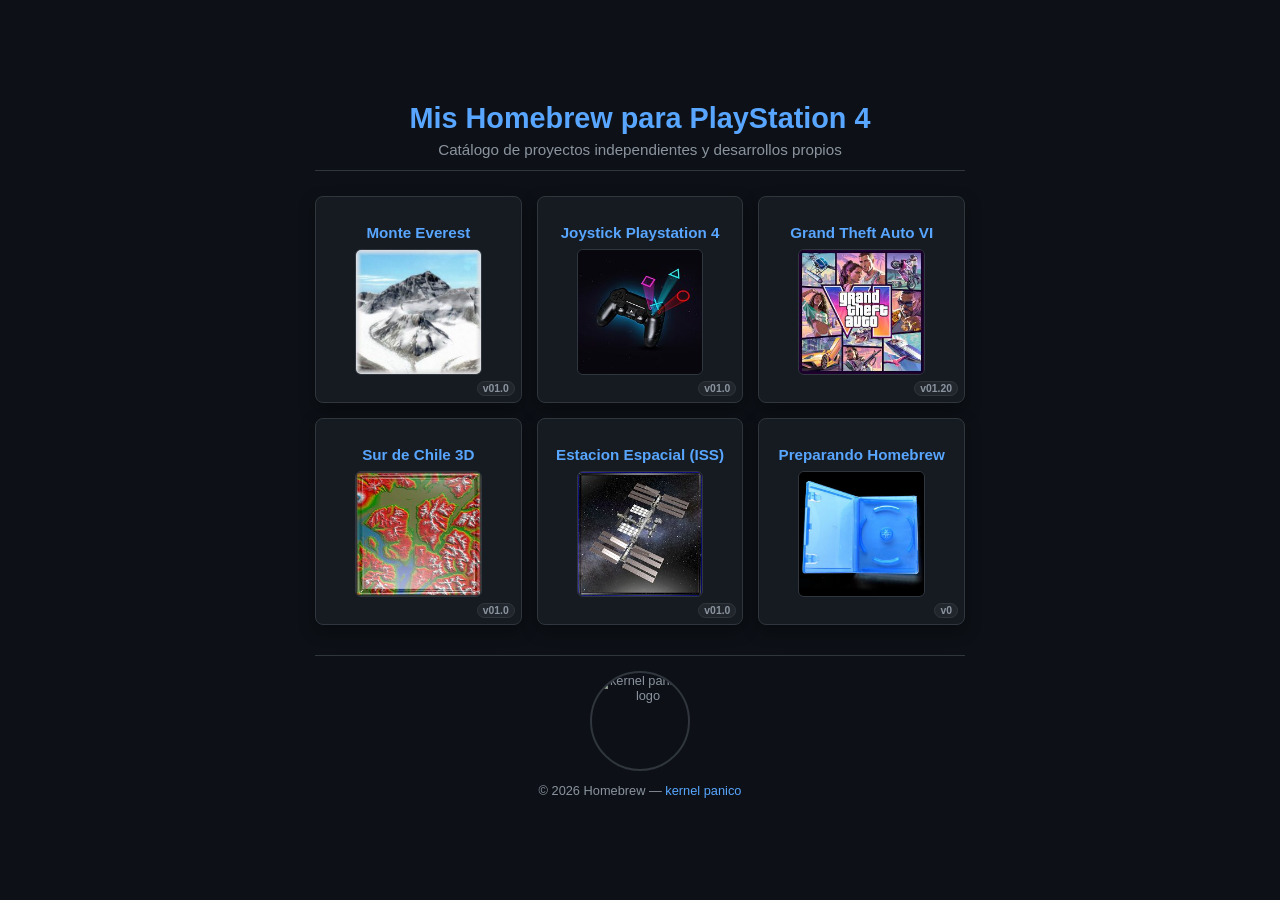
==== index.html @ 09d90ec8 "Add files via upload" ====
﻿<!DOCTYPE html>
<html lang="es">
<head>
    <meta charset="UTF-8">
    <meta name="viewport" content="width=device-width, initial-scale=1.0">
    <title>Homebrew Games</title>
    <link rel="stylesheet" href="style.css">
</head>
<body>
    <div class="container">
        <div class="site-header">
            <h1>Mis Homebrew para PlayStation 4</h1>
            <p class="site-subtitle">Catálogo de proyectos independientes y desarrollos propios</p>
        </div>

        <div class="games-grid">
            <a href="juego1.html" class="game-card">
                <div class="game-title">Monte Everest</div>
                <div class="img-container">
                    <img src="./juego1/logo.jpg" alt="Logo Juego 1">
                </div>
                <span class="badge">v01.0</span>
            </a>

            <a href="juego2.html" class="game-card">
                <div class="game-title">Joystick Playstation 4</div>
                <div class="img-container">
                    <img src="./juego2/logo.jpg" alt="Logo Juego 2">
                </div>
                <span class="badge">v01.0</span>
            </a>

            <a href="juego3.html" class="game-card">
                <div class="game-title">Grand Theft Auto VI</div>
                <div class="img-container">
                    <img src="./juego3/logo.jpg" alt="Logo Juego 3">
                </div>
                <span class="badge">v01.20</span>
            </a>

            <a href="juego4.html" class="game-card">
                <div class="game-title">Sur de Chile 3D</div>
                <div class="img-container">
                    <img src="./juego4/logo.jpg" alt="Logo Juego 4">
                </div>
                <span class="badge">v01.0</span>
            </a>

            <a href="juego5.html" class="game-card">
                <div class="game-title">Estacion Espacial (ISS)</div>
                <div class="img-container">
                    <img src="./juego5/logo.jpg" alt="Logo Juego 5">
                </div>
                <span class="badge">v01.0</span>
            </a>

            <a href="index.html" class="game-card">
                <div class="game-title">Preparando Homebrew</div>
                <div class="img-container">
                    <img src="./juego6/logo.jpg" alt="Logo Juego 6">
                </div>
                <span class="badge">v0</span>
            </a>
        </div>

        <footer class="site-footer">
            <img src="https://avatars.githubusercontent.com/u/338737433?s=96&v=4" alt="kernel panico logo" class="footer-avatar">
            <p>© 2026 Homebrew — <a href="https://github.com/kernel-panico/" target="_blank" rel="noopener">kernel panico</a></p>
        </footer>
    </div>
</body>
</html>
---- style.css ----
* {
    box-sizing: border-box;
}

body {
    background-color: #0d1117;
    color: #c9d1d9;
    font-family: -apple-system, BlinkMacSystemFont, "Segoe UI", Roboto, Helvetica, Arial, sans-serif;
    margin: 0;
    padding: 40px 20px;
    display: flex;
    justify-content: center;
    align-items: center;
    min-height: 100vh;
}

.container {
    max-width: 650px;
    width: 100%;
}

.detail-container {
    max-width: 900px;
}

.site-header {
    text-align: center;
    margin-bottom: 25px;
    border-bottom: 1px solid #30363d;
    padding-bottom: 12px;
}

.site-header h1 {
    border-bottom: none;
    padding-bottom: 0;
    margin-bottom: 6px;
}

.site-subtitle {
    margin: 0;
    color: #8b949e;
    font-size: 0.95rem;
}

h1 {
    color: #58a6ff;
    margin-top: 0;
    font-size: 1.8rem;
}

.header-detail {
    display: flex;
    align-items: center;
    justify-content: space-between;
    border-bottom: 1px solid #30363d;
    padding-bottom: 12px;
    margin-bottom: 25px;
}

.header-detail h1 {
    border-bottom: none;
    padding-bottom: 0;
    margin-bottom: 0;
}

.back-btn {
    display: inline-flex;
    align-items: center;
    color: #8b949e;
    text-decoration: none;
    font-size: 0.85rem;
    background-color: #161b22;
    border: 1px solid #30363d;
    padding: 6px 12px;
    border-radius: 6px;
    transition: all 0.2s ease;
}

.back-btn:hover {
    color: #58a6ff;
    border-color: #58a6ff;
}

.header-spacer {
    width: 70px;
}

.hero-detail-section {
    display: flex;
    gap: 20px;
    align-items: center;
    margin-bottom: 25px;
}

.detail-logo-container {
    display: flex;
    justify-content: center;
    align-items: center;
    flex: 0 0 220px;
    margin-bottom: 0;
}

.detail-logo {
    width: 100%;
    aspect-ratio: 1 / 1;
    border-radius: 8px;
    border: 1px solid #30363d;
    object-fit: cover;
    background-color: #161b22;
}

.games-grid {
    display: grid;
    grid-template-columns: repeat(3, 1fr);
    gap: 15px;
}

.game-card {
    position: relative;
    background-color: #161b22;
    border: 1px solid #30363d;
    border-radius: 8px;
    padding: 12px;
    aspect-ratio: 1 / 1;
    display: flex;
    flex-direction: column;
    align-items: center;
    justify-content: center;
    box-shadow: 0 6px 16px rgba(0,0,0,0.4);
    transition: transform 0.2s ease, border-color 0.2s ease, box-shadow 0.2s ease;
    text-decoration: none;
    color: inherit;
    cursor: pointer;
}

.game-card:hover {
    transform: translateY(-4px);
    border-color: #58a6ff;
    box-shadow: 0 8px 24px rgba(88, 166, 255, 0.15);
}

.badge {
    position: absolute;
    bottom: 6px;
    right: 6px;
    background-color: #21262d;
    color: #8b949e;
    border: 1px solid #30363d;
    font-size: 0.65rem;
    padding: 1px 5px;
    border-radius: 10px;
    font-weight: 600;
}

.game-title {
    color: #58a6ff;
    font-size: 0.95rem;
    margin: 0 0 8px 0;
    text-align: center;
    font-weight: 600;
    white-space: nowrap;
    overflow: hidden;
    text-overflow: ellipsis;
    width: 100%;
}

.img-container {
    width: 70%;
    aspect-ratio: 1 / 1;
    overflow: hidden;
    border-radius: 6px;
    border: 1px solid #30363d;
    display: flex;
    justify-content: center;
    align-items: center;
    background-color: #0d1117;
}

img {
    width: 100%;
    height: 100%;
    object-fit: cover;
}

.gallery-grid {
    display: grid;
    grid-template-columns: repeat(2, 1fr);
    gap: 20px;
    margin-bottom: 20px;
}

.gallery-item {
    width: 100%;
    aspect-ratio: 16 / 9;
    overflow: hidden;
    border-radius: 8px;
    border: 1px solid #30363d;
    background-color: #161b22;
    cursor: pointer;
    transition: transform 0.2s ease, border-color 0.2s ease;
}

.gallery-item:hover {
    transform: scale(1.02);
    border-color: #58a6ff;
}

.info-grid {
    display: grid;
    grid-template-columns: repeat(2, 1fr);
    gap: 12px;
    flex: 1;
    margin-bottom: 0;
}

.info-card {
    background-color: #161b22;
    border: 1px solid #30363d;
    border-radius: 6px;
    padding: 10px;
    display: flex;
    flex-direction: column;
    align-items: center;
    text-align: center;
}

.info-label {
    font-size: 0.75rem;
    color: #8b949e;
    margin-bottom: 4px;
    text-transform: uppercase;
    letter-spacing: 0.5px;
}

.info-value {
    font-size: 0.9rem;
    color: #c9d1d9;
    font-weight: 600;
}

.description-box,
.download-box {
    background-color: #161b22;
    border: 1px solid #30363d;
    border-radius: 8px;
    padding: 20px;
    margin-bottom: 20px;
    box-shadow: 0 6px 16px rgba(0,0,0,0.4);
}

.description-box h2,
.download-box h2 {
    color: #58a6ff;
    font-size: 1.2rem;
    margin-top: 0;
    margin-bottom: 10px;
    border-bottom: 1px solid #30363d;
    padding-bottom: 6px;
}

.description-box p {
    margin: 0;
    line-height: 1.5;
    font-size: 0.95rem;
}

.download-actions {
    display: flex;
    gap: 12px;
}

.download-btn {
    display: inline-flex;
    align-items: center;
    gap: 8px;
    padding: 10px 18px;
    border-radius: 6px;
    text-decoration: none;
    font-weight: 600;
    font-size: 0.95rem;
    transition: all 0.2s ease;
}

.download-btn.primary {
    background-color: #238636;
    color: #ffffff;
}

.download-btn.primary:hover {
    background-color: #2ea043;
}

.btn-size {
    font-size: 0.75rem;
    opacity: 0.8;
    background: rgba(0,0,0,0.2);
    padding: 2px 6px;
    border-radius: 4px;
}

.lightbox {
    display: none;
    position: fixed;
    top: 0;
    left: 0;
    width: 100vw;
    height: 100vh;
    background-color: rgba(13, 17, 23, 0.9);
    z-index: 1000;
    justify-content: center;
    align-items: center;
}

.lightbox.active {
    display: flex;
}

.lightbox img {
    max-width: 90%;
    max-height: 85vh;
    width: auto;
    height: auto;
    border-radius: 8px;
    border: 1px solid #30363d;
    box-shadow: 0 12px 32px rgba(0,0,0,0.8);
}

.lightbox-close {
    position: absolute;
    top: 20px;
    right: 30px;
    color: #c9d1d9;
    font-size: 2rem;
    cursor: pointer;
    line-height: 1;
}

.lightbox-close:hover {
    color: #58a6ff;
}

.site-footer {
    text-align: center;
    margin-top: 30px;
    padding-top: 15px;
    border-top: 1px solid #30363d;
    font-size: 0.8rem;
    color: #8b949e;
    display: flex;
    flex-direction: column;
    align-items: center;
    gap: 12px;
}

.site-footer p {
    margin: 0;
}

.site-footer a {
    color: #58a6ff;
    text-decoration: none;
}

.site-footer a:hover {
    text-decoration: underline;
}

.footer-avatar {
    width: 100px;
    height: 100px;
    border-radius: 50%;
    border: 2px solid #30363d;
    object-fit: cover;
}

@media (max-width: 768px) {
    .hero-detail-section {
        flex-direction: column;
    }
    .detail-logo-container {
        flex: 0 0 auto;
        width: 180px;
    }
    .info-grid {
        width: 100%;
    }
}

@media (max-width: 600px) {
    .container {
        max-width: 450px;
    }

    .games-grid {
        gap: 10px;
    }

    .game-card {
        padding: 8px;
    }

    .game-title {
        font-size: 0.85rem;
        margin-bottom: 6px;
    }

    .img-container {
        width: 75%;
    }

    .badge {
        font-size: 0.6rem;
        padding: 1px 4px;
        bottom: 4px;
        right: 4px;
    }

    .gallery-grid {
        grid-template-columns: repeat(2, 1fr);
    }

    .detail-logo {
        width: calc(25% - 3px);
    }

    .info-grid {
        grid-template-columns: repeat(2, 1fr);
    }

    .download-actions {
        flex-direction: column;
    }

    .download-btn {
        justify-content: center;
        width: 100%;
    }

    .header-spacer {
        width: 0;
        display: none;
    }

    .header-detail {
        justify-content: flex-start;
        gap: 15px;
    }

    .header-detail h1 {
        font-size: 1.4rem;
    }
}

@media (max-width: 400px) {
    .gallery-grid {
        grid-template-columns: 1fr;
    }

    .detail-logo {
        width: 50%;
    }
}

@media (max-width: 380px) {
    .games-grid {
        grid-template-columns: repeat(2, 1fr);
    }
}
    }
}
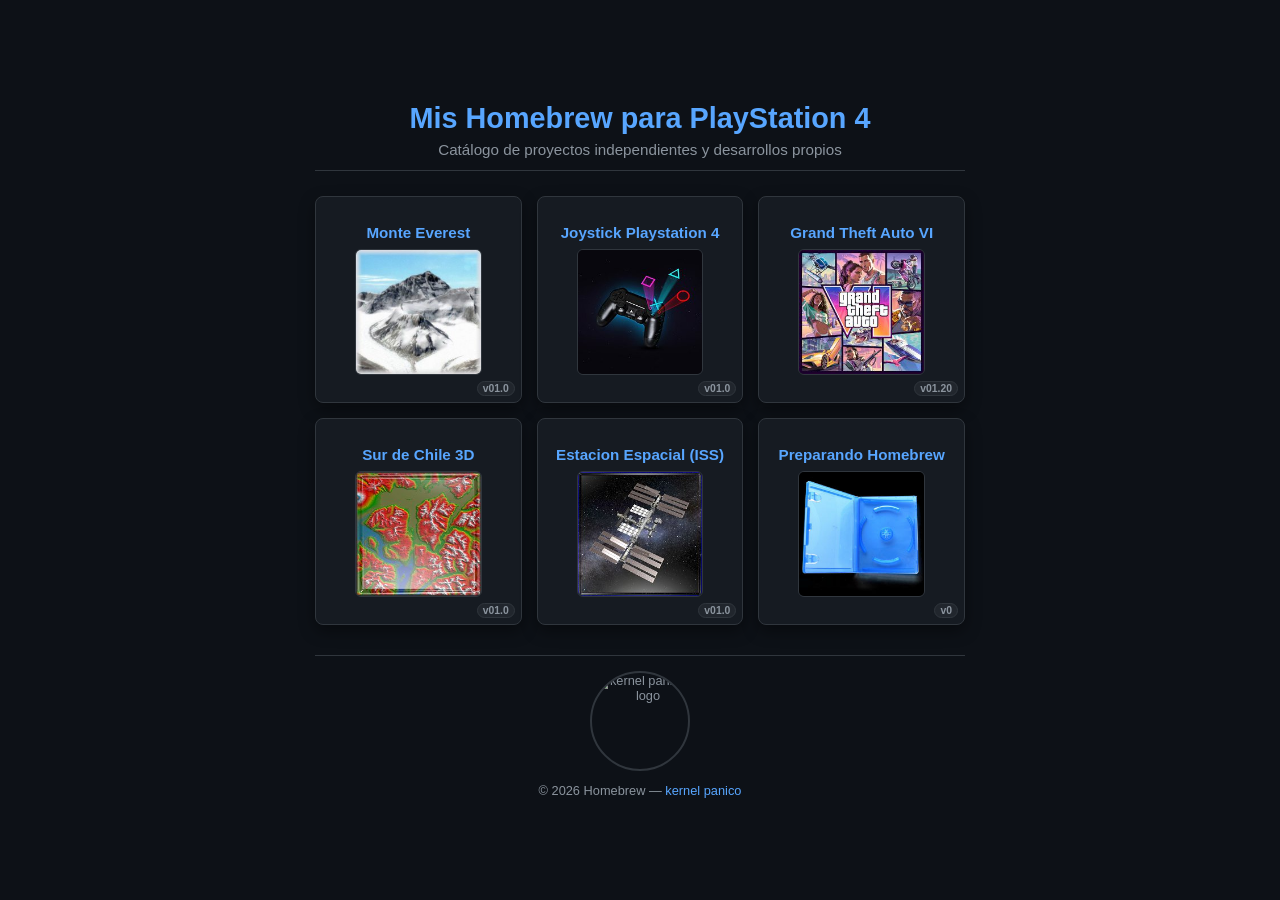
==== commit 9b7375f4: "Add files via upload" ====
--- a/index.html
+++ b/index.html
@@ -4,6 +4,7 @@
     <meta charset="UTF-8">
     <meta name="viewport" content="width=device-width, initial-scale=1.0">
     <title>Homebrew Games</title>
+    <link rel="shortcut icon" href="https://avatars.githubusercontent.com/u/338737433?v=4&size=100">
     <link rel="stylesheet" href="style.css">
 </head>
 <body>
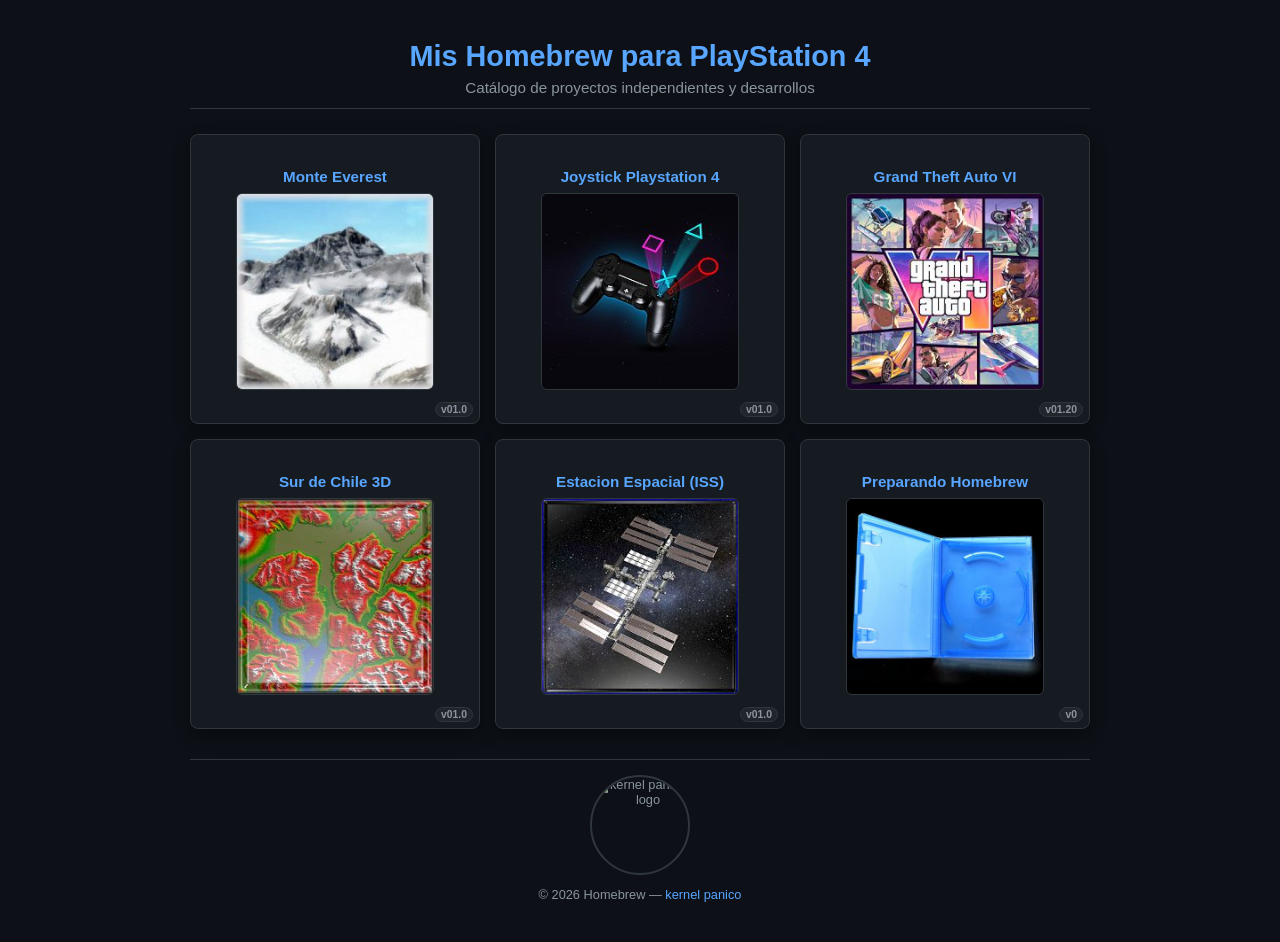
==== commit ec0f7d02: "Add files via upload" ====
--- a/index.html
+++ b/index.html
@@ -3,7 +3,7 @@
 <head>
     <meta charset="UTF-8">
     <meta name="viewport" content="width=device-width, initial-scale=1.0">
-    <title>Homebrew Games</title>
+    <title>Homebrew kernel panic</title>
     <link rel="shortcut icon" href="https://avatars.githubusercontent.com/u/338737433?v=4&size=100">
     <link rel="stylesheet" href="style.css">
 </head>
@@ -11,7 +11,7 @@
     <div class="container">
         <div class="site-header">
             <h1>Mis Homebrew para PlayStation 4</h1>
-            <p class="site-subtitle">Catálogo de proyectos independientes y desarrollos propios</p>
+            <p class="site-subtitle">Catálogo de proyectos independientes y desarrollos</p>
         </div>
 
         <div class="games-grid">
--- a/style.css
+++ b/style.css
@@ -10,12 +10,11 @@
     padding: 40px 20px;
     display: flex;
     justify-content: center;
-    align-items: center;
     min-height: 100vh;
 }
 
 .container {
-    max-width: 650px;
+    max-width: 900px;
     width: 100%;
 }
 
@@ -120,7 +119,7 @@
     background-color: #161b22;
     border: 1px solid #30363d;
     border-radius: 8px;
-    padding: 12px;
+    padding: 3px;
     aspect-ratio: 1 / 1;
     display: flex;
     flex-direction: column;
@@ -203,6 +202,42 @@
 .gallery-item:hover {
     transform: scale(1.02);
     border-color: #58a6ff;
+}
+
+.video-box {
+    background-color: #161b22;
+    border: 1px solid #30363d;
+    border-radius: 8px;
+    padding: 20px;
+    margin-bottom: 20px;
+    box-shadow: 0 6px 16px rgba(0,0,0,0.4);
+}
+
+.video-box h2 {
+    color: #58a6ff;
+    font-size: 1.2rem;
+    margin-top: 0;
+    margin-bottom: 15px;
+    border-bottom: 1px solid #30363d;
+    padding-bottom: 6px;
+}
+
+.video-container {
+    position: relative;
+    width: 100%;
+    aspect-ratio: 16 / 9;
+    border-radius: 8px;
+    overflow: hidden;
+    border: 1px solid #30363d;
+    background-color: #0d1117;
+}
+
+.video-container iframe {
+    position: absolute;
+    top: 0;
+    left: 0;
+    width: 100%;
+    height: 100%;
 }
 
 .info-grid {
@@ -379,7 +414,7 @@
     }
     .detail-logo-container {
         flex: 0 0 auto;
-        width: 180px;
+        width: 300px;
     }
     .info-grid {
         width: 100%;
@@ -465,6 +500,4 @@
     .games-grid {
         grid-template-columns: repeat(2, 1fr);
     }
-}
-    }
 }
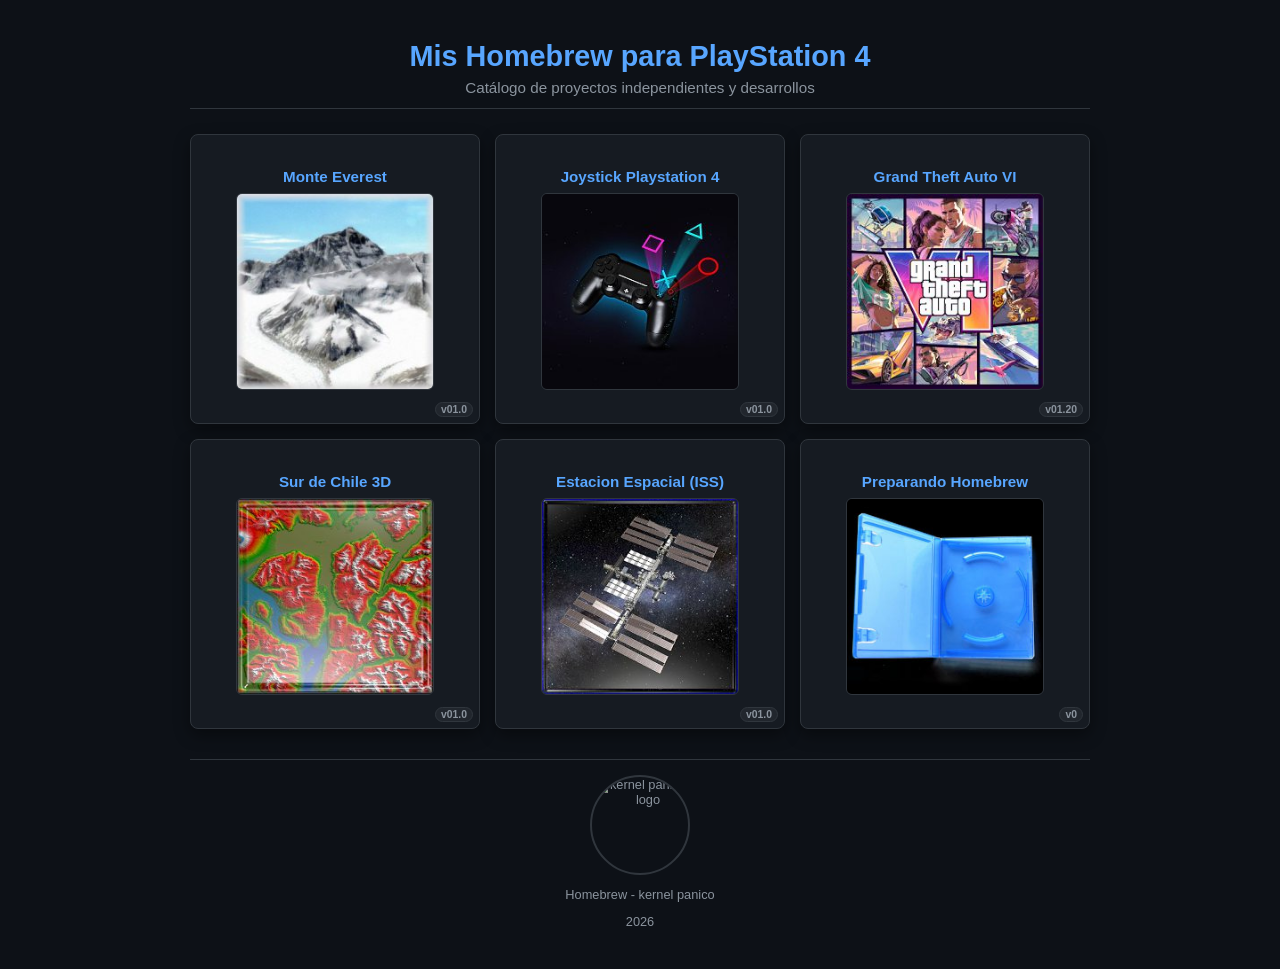
==== commit e9d41aad: "Add files via upload" ====
--- a/index.html
+++ b/index.html
@@ -64,9 +64,10 @@
             </a>
         </div>
 
-        <footer class="site-footer">
-            <img src="https://avatars.githubusercontent.com/u/338737433?s=96&v=4" alt="kernel panico logo" class="footer-avatar">
-            <p>© 2026 Homebrew — <a href="https://github.com/kernel-panico/" target="_blank" rel="noopener">kernel panico</a></p>
+<footer class="site-footer" style="text-align: center;">
+            <img src="https://avatars.githubusercontent.com/u/338737433?s=96&v=4" alt="kernel panico logo" class="footer-avatar" style="display: block; margin: 0 auto;">
+            <p>Homebrew - kernel panico</p>
+            <p style="text-align: center;">2026</p>
         </footer>
     </div>
 </body>
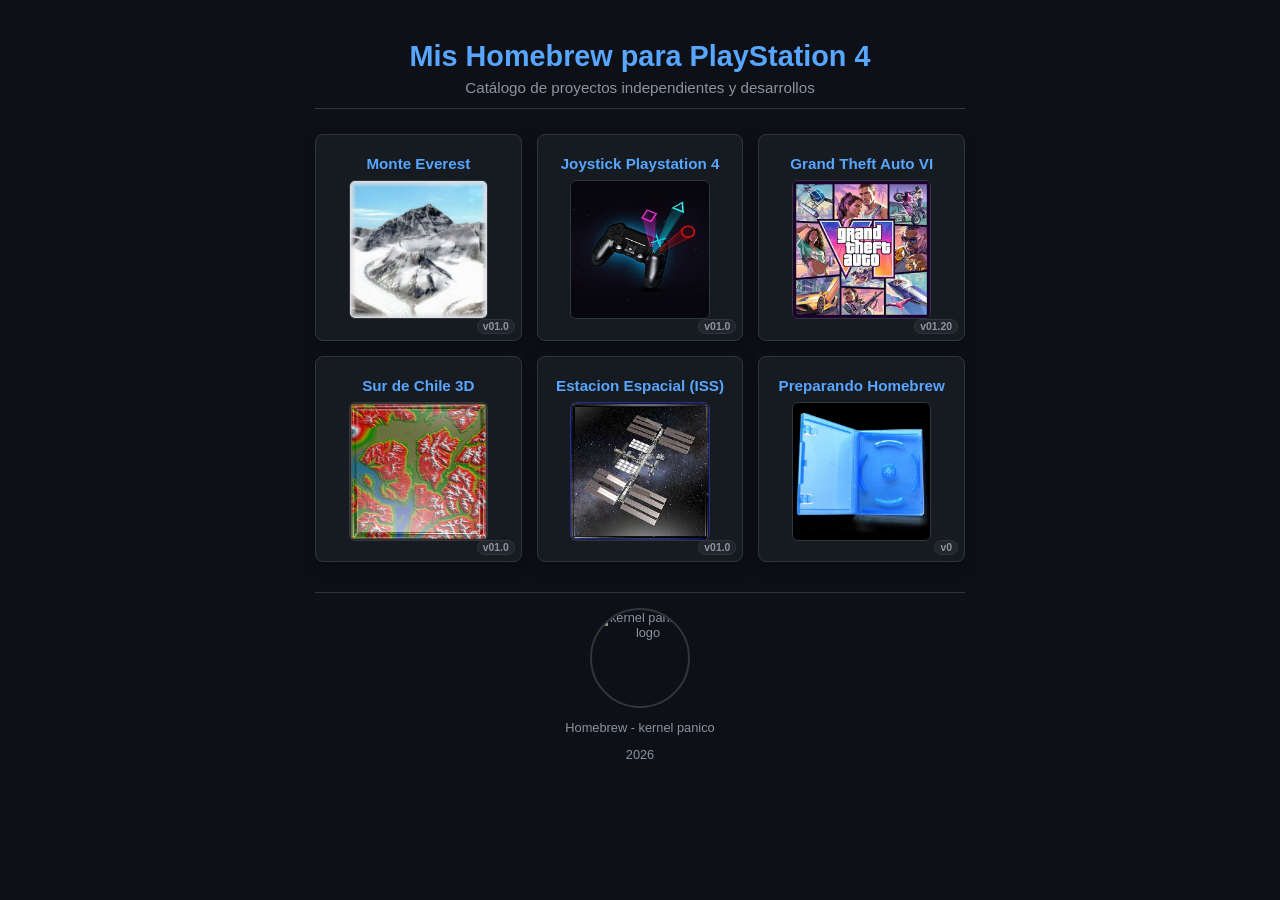
==== commit 19b7bdda: "Add files via upload" ====
--- a/index.html
+++ b/index.html
@@ -8,6 +8,7 @@
     <link rel="stylesheet" href="style.css">
 </head>
 <body>
+<center>
     <div class="container">
         <div class="site-header">
             <h1>Mis Homebrew para PlayStation 4</h1>
--- a/style.css
+++ b/style.css
@@ -14,7 +14,7 @@
 }
 
 .container {
-    max-width: 900px;
+    max-width: 650px;
     width: 100%;
 }
 
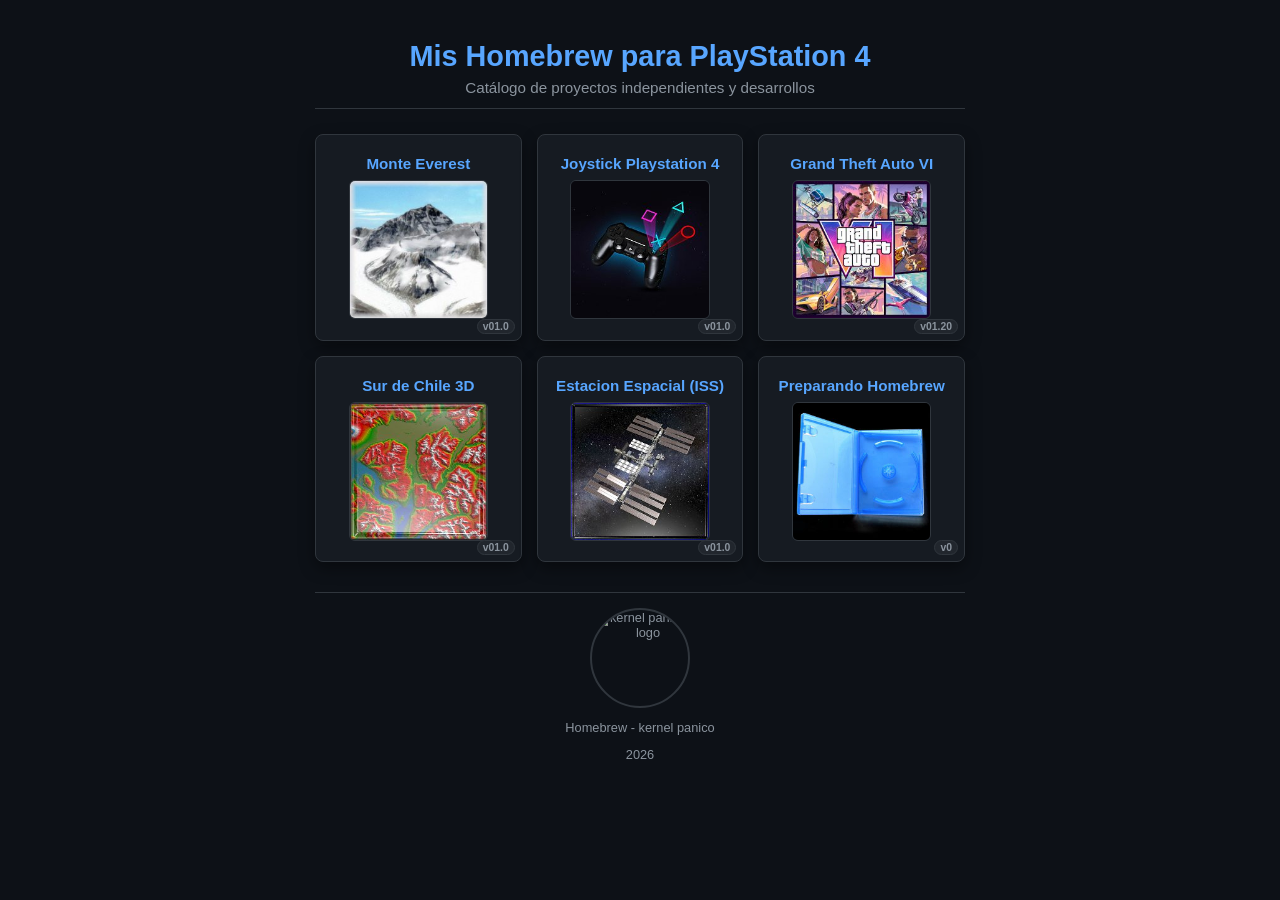
==== commit bb8bfa6a: "Add files via upload" ====
--- a/index.html
+++ b/index.html
@@ -8,7 +8,6 @@
     <link rel="stylesheet" href="style.css">
 </head>
 <body>
-<center>
     <div class="container">
         <div class="site-header">
             <h1>Mis Homebrew para PlayStation 4</h1>
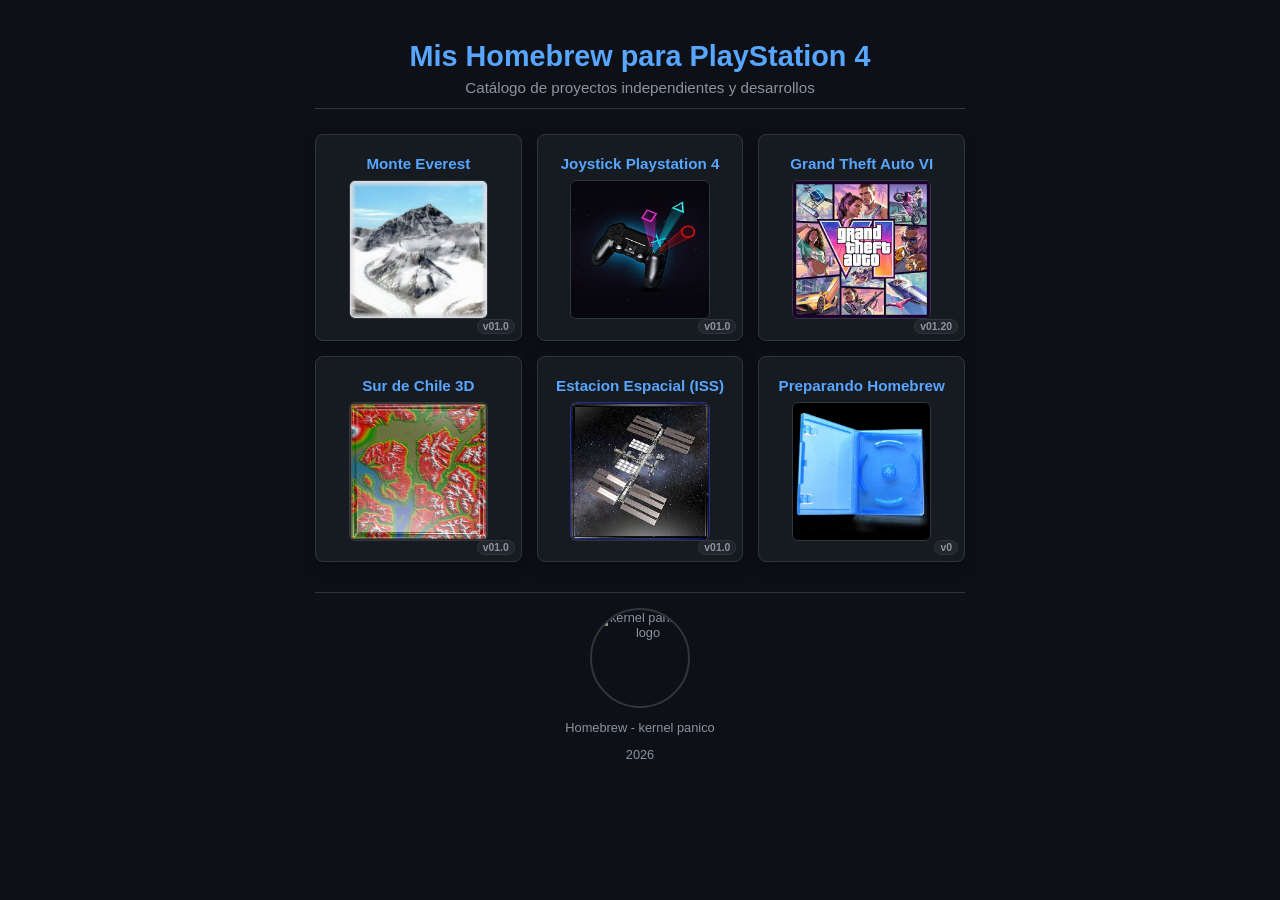
==== commit e4884c36: "Add files via upload" ====
--- a/index.html
+++ b/index.html
@@ -55,7 +55,7 @@
                 <span class="badge">v01.0</span>
             </a>
 
-            <a href="index.html" class="game-card">
+            <a href="juego6.html" class="game-card">
                 <div class="game-title">Preparando Homebrew</div>
                 <div class="img-container">
                     <img src="./juego6/logo.jpg" alt="Logo Juego 6">
@@ -64,10 +64,10 @@
             </a>
         </div>
 
-<footer class="site-footer" style="text-align: center;">
-            <img src="https://avatars.githubusercontent.com/u/338737433?s=96&v=4" alt="kernel panico logo" class="footer-avatar" style="display: block; margin: 0 auto;">
+        <footer class="site-footer">
+            <img src="https://avatars.githubusercontent.com/u/338737433?s=96&v=4" alt="kernel panico logo" class="footer-avatar">
             <p>Homebrew - kernel panico</p>
-            <p style="text-align: center;">2026</p>
+            <p>2026</p>
         </footer>
     </div>
 </body>
--- a/style.css
+++ b/style.css
@@ -427,6 +427,7 @@
     }
 
     .games-grid {
+        grid-template-columns: repeat(2, 1fr);
         gap: 10px;
     }
 
@@ -494,10 +495,4 @@
     .detail-logo {
         width: 50%;
     }
-}
-
-@media (max-width: 380px) {
-    .games-grid {
-        grid-template-columns: repeat(2, 1fr);
-    }
 }
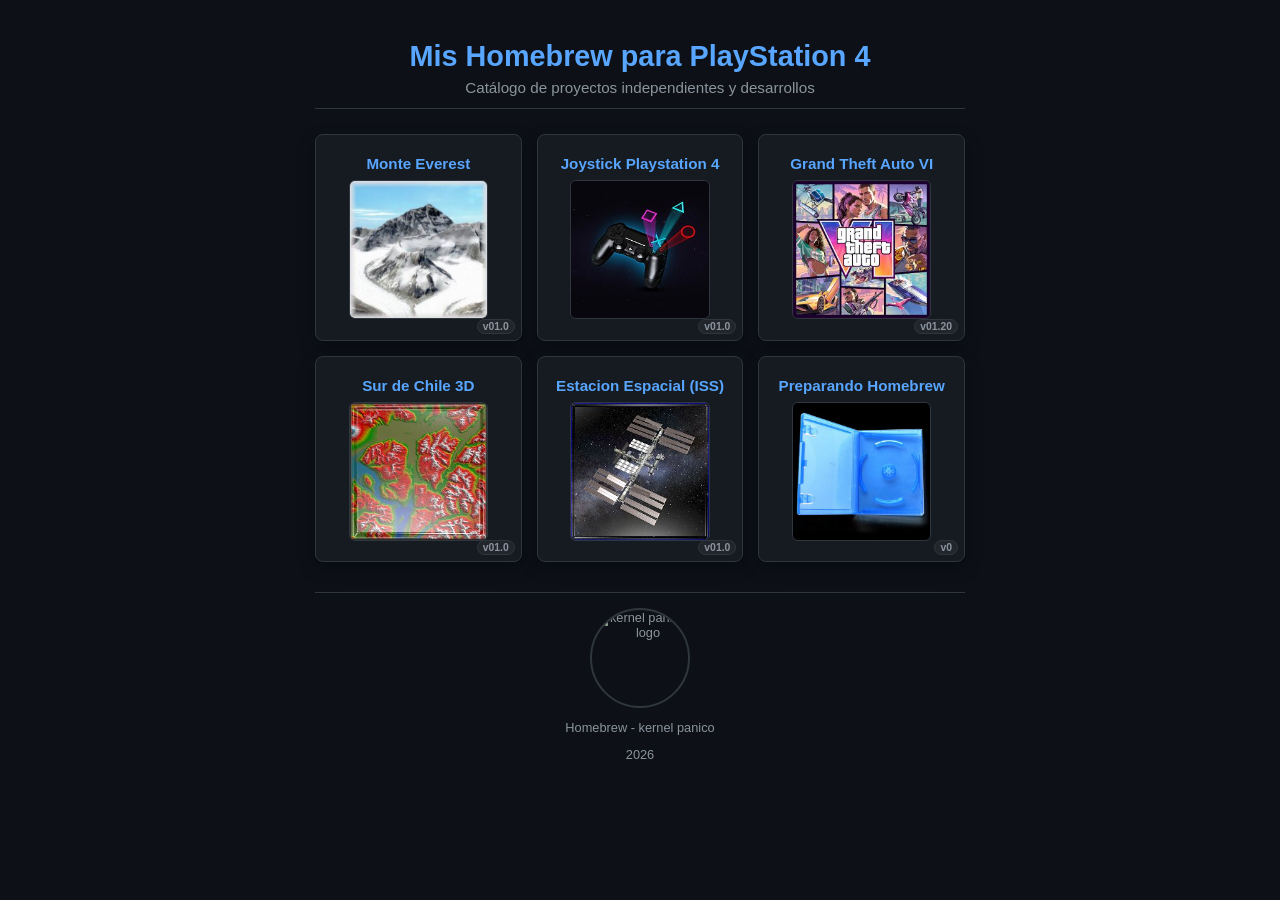
==== commit 1e6bfa04: "Add files via upload" ====
--- a/index.html
+++ b/index.html
@@ -55,7 +55,7 @@
                 <span class="badge">v01.0</span>
             </a>
 
-            <a href="juego6.html" class="game-card">
+            <a href="index.html" class="game-card">
                 <div class="game-title">Preparando Homebrew</div>
                 <div class="img-container">
                     <img src="./juego6/logo.jpg" alt="Logo Juego 6">
--- a/style.css
+++ b/style.css
@@ -456,7 +456,7 @@
     }
 
     .detail-logo {
-        width: calc(25% - 3px);
+        width: 75%;
     }
 
     .info-grid {
